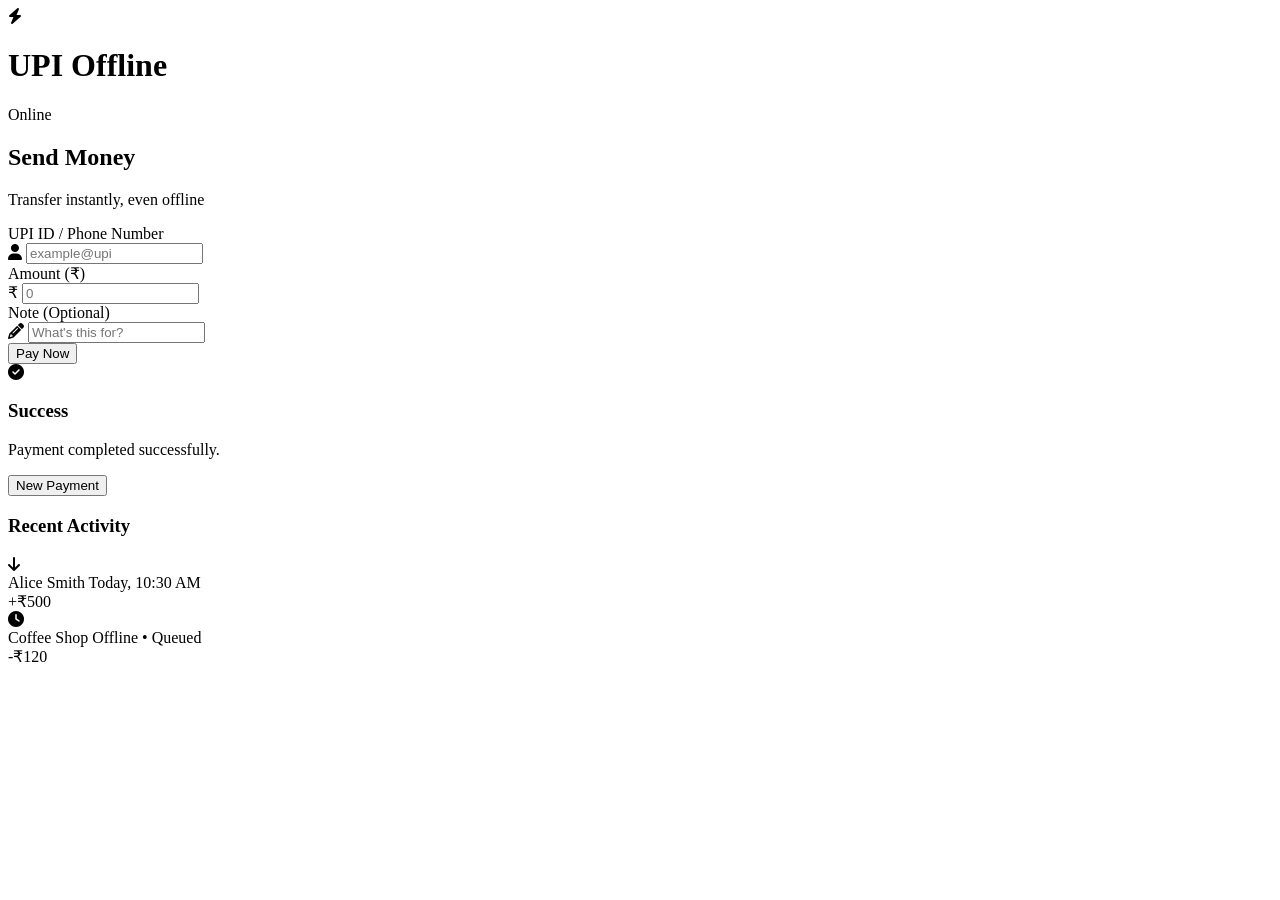
==== api-gateway/src/main/resources/static/index.html @ 7b59b5b2 "chore: configure frontend static deployment and secure Kafka SCRAM auth for Render" ====
<!DOCTYPE html>
<html lang="en">
<head>
    <meta charset="UTF-8">
    <meta name="viewport" content="width=device-width, initial-scale=1.0">
    <title>Offline UPI Platform</title>
    <link href="https://fonts.googleapis.com/css2?family=Inter:wght@300;400;500;600;700&display=swap" rel="stylesheet">
    <link rel="stylesheet" href="https://cdnjs.cloudflare.com/ajax/libs/font-awesome/6.4.0/css/all.min.css">
    <link rel="stylesheet" href="/style.css">
</head>
<body>
    <div class="background-effects">
        <div class="glow-orb orb-1"></div>
        <div class="glow-orb orb-2"></div>
    </div>

    <main class="app-container">
        <header class="app-header">
            <div class="logo">
                <i class="fa-solid fa-bolt logo-icon"></i>
                <h1>UPI Offline</h1>
            </div>
            <div class="network-status" id="network-status">
                <span class="status-indicator online"></span>
                <span class="status-text">Online</span>
            </div>
        </header>

        <section class="payment-card glass-panel">
            <div class="card-header">
                <h2>Send Money</h2>
                <p>Transfer instantly, even offline</p>
            </div>

            <form id="payment-form">
                <div class="input-group">
                    <label for="upi-id">UPI ID / Phone Number</label>
                    <div class="input-wrapper">
                        <i class="fa-solid fa-user icon"></i>
                        <input type="text" id="upi-id" placeholder="example@upi" required autocomplete="off">
                    </div>
                </div>

                <div class="input-group">
                    <label for="amount">Amount (₹)</label>
                    <div class="input-wrapper amount-wrapper">
                        <span class="currency-symbol">₹</span>
                        <input type="number" id="amount" placeholder="0" min="1" required>
                    </div>
                </div>

                <div class="input-group">
                    <label for="note">Note (Optional)</label>
                    <div class="input-wrapper">
                        <i class="fa-solid fa-pencil icon"></i>
                        <input type="text" id="note" placeholder="What's this for?" autocomplete="off">
                    </div>
                </div>

                <button type="submit" class="btn-primary" id="pay-btn">
                    <span class="btn-text">Pay Now</span>
                    <div class="spinner hidden"></div>
                </button>
            </form>

            <div id="payment-result" class="result-message hidden">
                <div class="result-icon">
                    <i class="fa-solid fa-check-circle" id="result-icon-fa"></i>
                </div>
                <h3 id="result-title">Success</h3>
                <p id="result-text">Payment completed successfully.</p>
                <button id="new-payment-btn" class="btn-secondary">New Payment</button>
            </div>
        </section>

        <section class="recent-transactions">
            <h3>Recent Activity</h3>
            <div class="transaction-list">
                <div class="transaction-item">
                    <div class="tx-icon receive"><i class="fa-solid fa-arrow-down"></i></div>
                    <div class="tx-details">
                        <span class="tx-name">Alice Smith</span>
                        <span class="tx-time">Today, 10:30 AM</span>
                    </div>
                    <div class="tx-amount positive">+₹500</div>
                </div>
                <div class="transaction-item offline-queued">
                    <div class="tx-icon offline"><i class="fa-solid fa-clock"></i></div>
                    <div class="tx-details">
                        <span class="tx-name">Coffee Shop</span>
                        <span class="tx-time">Offline • Queued</span>
                    </div>
                    <div class="tx-amount negative">-₹120</div>
                </div>
            </div>
        </section>
    </main>

    <script src="/app.js"></script>
</body>
</html>
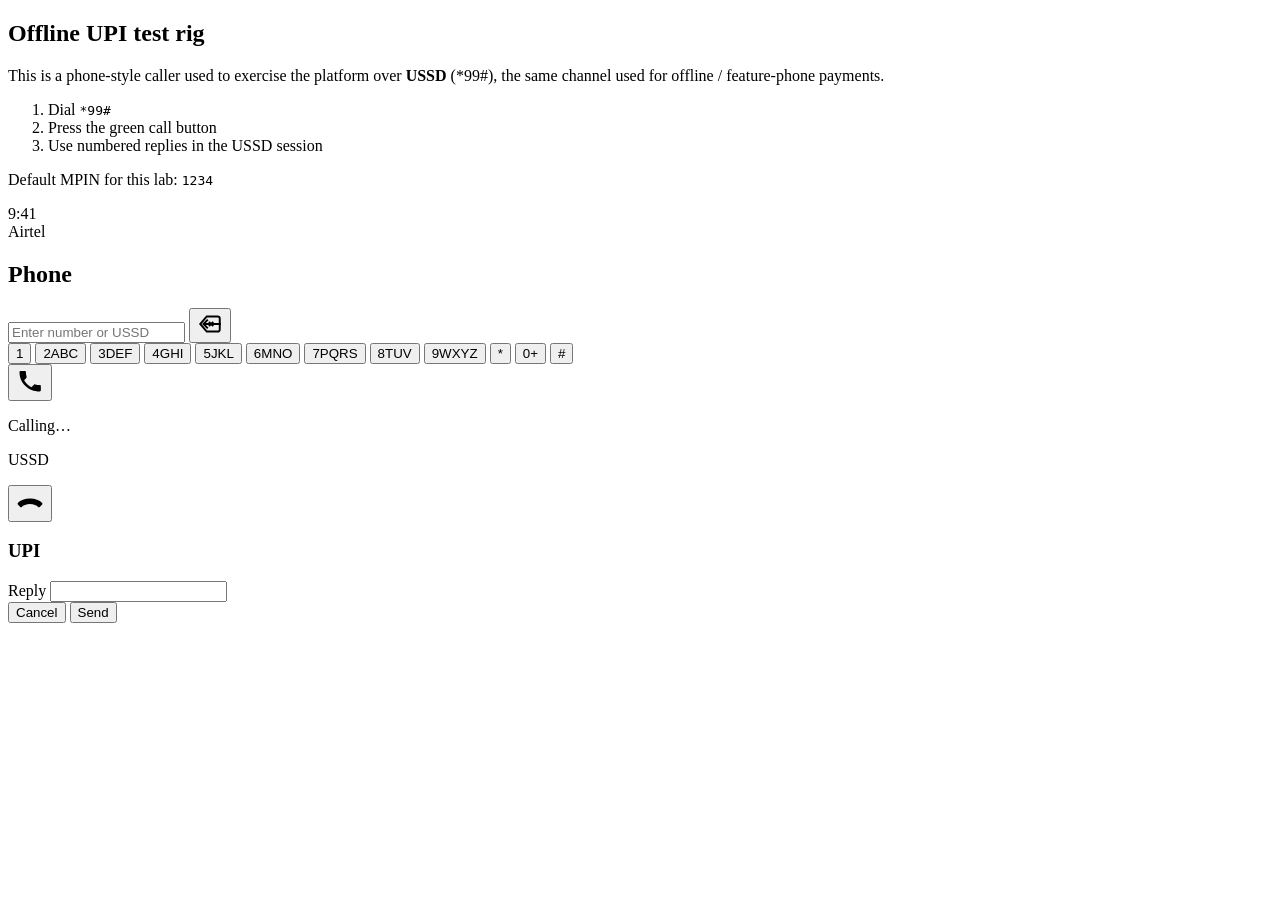
==== commit 2a29fdfe: "feat: replace dashboard with USSD phone dialer test UI Co-authored-by: Cursor <cursoragent@cursor.co" ====
--- a/api-gateway/src/main/resources/static/index.html
+++ b/api-gateway/src/main/resources/static/index.html
@@ -3,99 +3,105 @@
 <head>
     <meta charset="UTF-8">
     <meta name="viewport" content="width=device-width, initial-scale=1.0">
-    <title>Offline UPI Platform</title>
-    <link href="https://fonts.googleapis.com/css2?family=Inter:wght@300;400;500;600;700&display=swap" rel="stylesheet">
-    <link rel="stylesheet" href="https://cdnjs.cloudflare.com/ajax/libs/font-awesome/6.4.0/css/all.min.css">
+    <title>UPI USSD — Phone Dialer</title>
     <link rel="stylesheet" href="/style.css">
 </head>
 <body>
-    <div class="background-effects">
-        <div class="glow-orb orb-1"></div>
-        <div class="glow-orb orb-2"></div>
-    </div>
+    <div class="stage">
+        <aside class="lab-note">
+            <h1>Offline UPI test rig</h1>
+            <p>This is a phone-style caller used to exercise the platform over <strong>USSD</strong> (*99#), the same channel used for offline / feature-phone payments.</p>
+            <ol>
+                <li>Dial <code>*99#</code></li>
+                <li>Press the green call button</li>
+                <li>Use numbered replies in the USSD session</li>
+            </ol>
+            <p class="lab-hint">Default MPIN for this lab: <code>1234</code></p>
+        </aside>
 
-    <main class="app-container">
-        <header class="app-header">
-            <div class="logo">
-                <i class="fa-solid fa-bolt logo-icon"></i>
-                <h1>UPI Offline</h1>
-            </div>
-            <div class="network-status" id="network-status">
-                <span class="status-indicator online"></span>
-                <span class="status-text">Online</span>
-            </div>
-        </header>
+        <div class="phone" aria-label="Mobile phone test interface">
+            <div class="phone-bezel">
+                <div class="phone-earpiece"></div>
+                <div class="phone-screen">
+                    <header class="status-bar">
+                        <span id="clock">9:41</span>
+                        <span class="status-icons">
+                            <span class="signal" title="Signal"></span>
+                            <span class="wifi" title="USSD does not require data"></span>
+                            <span class="battery" title="Battery"></span>
+                        </span>
+                    </header>
 
-        <section class="payment-card glass-panel">
-            <div class="card-header">
-                <h2>Send Money</h2>
-                <p>Transfer instantly, even offline</p>
-            </div>
+                    <section id="dialer-app" class="app-pane">
+                        <div class="dialer-header">
+                            <span class="carrier">Airtel</span>
+                            <h2>Phone</h2>
+                        </div>
+                        <div class="number-display">
+                            <input id="dial-input" type="text" inputmode="tel" autocomplete="off" spellcheck="false" placeholder="Enter number or USSD" aria-label="Number to dial">
+                            <button type="button" id="backspace-btn" class="backspace" aria-label="Delete">
+                                <svg viewBox="0 0 24 24" width="26" height="26" fill="none" stroke="currentColor" stroke-width="1.8">
+                                    <path d="M22 12H7M10 8l-4 4 4 4"/>
+                                    <path d="M4 7h11a3 3 0 0 1 3 3v4a3 3 0 0 1-3 3H4z" opacity="0"/>
+                                    <path d="M21 7v10a2 2 0 0 1-2 2H9l-6-7 6-7h10a2 2 0 0 1 2 2z"/>
+                                    <path d="M15 10l-4 4M11 10l4 4"/>
+                                </svg>
+                            </button>
+                        </div>
+                        <div class="keypad" id="keypad">
+                            <button type="button" data-key="1">1<span> </span></button>
+                            <button type="button" data-key="2">2<span>ABC</span></button>
+                            <button type="button" data-key="3">3<span>DEF</span></button>
+                            <button type="button" data-key="4">4<span>GHI</span></button>
+                            <button type="button" data-key="5">5<span>JKL</span></button>
+                            <button type="button" data-key="6">6<span>MNO</span></button>
+                            <button type="button" data-key="7">7<span>PQRS</span></button>
+                            <button type="button" data-key="8">8<span>TUV</span></button>
+                            <button type="button" data-key="9">9<span>WXYZ</span></button>
+                            <button type="button" data-key="*">*<span></span></button>
+                            <button type="button" data-key="0">0<span>+</span></button>
+                            <button type="button" data-key="#">#<span></span></button>
+                        </div>
+                        <div class="call-row">
+                            <button type="button" id="call-btn" class="call-btn" aria-label="Call">
+                                <svg viewBox="0 0 24 24" width="28" height="28" fill="currentColor">
+                                    <path d="M6.6 10.8c1.4 2.8 3.8 5.1 6.6 6.6l2.2-2.2c.3-.3.7-.4 1.1-.3 1.2.4 2.5.6 3.8.6.6 0 1 .4 1 1V20c0 .6-.4 1-1 1C10.4 21 3 13.6 3 4.5 3 3.9 3.4 3.5 4 3.5H7.5c.6 0 1 .4 1 1 0 1.3.2 2.6.6 3.8.1.4 0 .8-.3 1.1l-2.2 2.4z"/>
+                                </svg>
+                            </button>
+                        </div>
+                    </section>
 
-            <form id="payment-form">
-                <div class="input-group">
-                    <label for="upi-id">UPI ID / Phone Number</label>
-                    <div class="input-wrapper">
-                        <i class="fa-solid fa-user icon"></i>
-                        <input type="text" id="upi-id" placeholder="example@upi" required autocomplete="off">
+                    <section id="call-screen" class="app-pane hidden">
+                        <p class="call-label" id="call-label">Calling…</p>
+                        <p class="call-number" id="call-number"></p>
+                        <p class="call-timer" id="call-timer">USSD</p>
+                        <button type="button" id="end-call-btn" class="end-call-btn" aria-label="End call">
+                            <svg viewBox="0 0 24 24" width="28" height="28" fill="currentColor">
+                                <path d="M12 9c-4.4 0-8.3 1.5-10.4 3.8-.4.4-.4 1 0 1.4l2 2c.4.4 1 .4 1.4 0 1.2-1.2 3.9-2.4 7-2.4s5.8 1.2 7 2.4c.4.4 1 .4 1.4 0l2-2c.4-.4.4-1 0-1.4C20.3 10.5 16.4 9 12 9z"/>
+                            </svg>
+                        </button>
+                    </section>
+
+                    <div id="ussd-overlay" class="ussd-overlay hidden" role="dialog" aria-labelledby="ussd-title">
+                        <div class="ussd-card">
+                            <h3 id="ussd-title">UPI</h3>
+                            <pre id="ussd-body" class="ussd-body"></pre>
+                            <label class="ussd-input-wrap" id="ussd-input-wrap">
+                                <span>Reply</span>
+                                <input id="ussd-reply" type="text" inputmode="numeric" autocomplete="off" maxlength="64">
+                            </label>
+                            <div class="ussd-actions">
+                                <button type="button" id="ussd-cancel">Cancel</button>
+                                <button type="button" id="ussd-send">Send</button>
+                            </div>
+                        </div>
                     </div>
-                </div>
 
-                <div class="input-group">
-                    <label for="amount">Amount (₹)</label>
-                    <div class="input-wrapper amount-wrapper">
-                        <span class="currency-symbol">₹</span>
-                        <input type="number" id="amount" placeholder="0" min="1" required>
-                    </div>
-                </div>
-
-                <div class="input-group">
-                    <label for="note">Note (Optional)</label>
-                    <div class="input-wrapper">
-                        <i class="fa-solid fa-pencil icon"></i>
-                        <input type="text" id="note" placeholder="What's this for?" autocomplete="off">
-                    </div>
-                </div>
-
-                <button type="submit" class="btn-primary" id="pay-btn">
-                    <span class="btn-text">Pay Now</span>
-                    <div class="spinner hidden"></div>
-                </button>
-            </form>
-
-            <div id="payment-result" class="result-message hidden">
-                <div class="result-icon">
-                    <i class="fa-solid fa-check-circle" id="result-icon-fa"></i>
-                </div>
-                <h3 id="result-title">Success</h3>
-                <p id="result-text">Payment completed successfully.</p>
-                <button id="new-payment-btn" class="btn-secondary">New Payment</button>
-            </div>
-        </section>
-
-        <section class="recent-transactions">
-            <h3>Recent Activity</h3>
-            <div class="transaction-list">
-                <div class="transaction-item">
-                    <div class="tx-icon receive"><i class="fa-solid fa-arrow-down"></i></div>
-                    <div class="tx-details">
-                        <span class="tx-name">Alice Smith</span>
-                        <span class="tx-time">Today, 10:30 AM</span>
-                    </div>
-                    <div class="tx-amount positive">+₹500</div>
-                </div>
-                <div class="transaction-item offline-queued">
-                    <div class="tx-icon offline"><i class="fa-solid fa-clock"></i></div>
-                    <div class="tx-details">
-                        <span class="tx-name">Coffee Shop</span>
-                        <span class="tx-time">Offline • Queued</span>
-                    </div>
-                    <div class="tx-amount negative">-₹120</div>
+                    <div class="home-indicator"></div>
                 </div>
             </div>
-        </section>
-    </main>
-
+        </div>
+    </div>
     <script src="/app.js"></script>
 </body>
 </html>
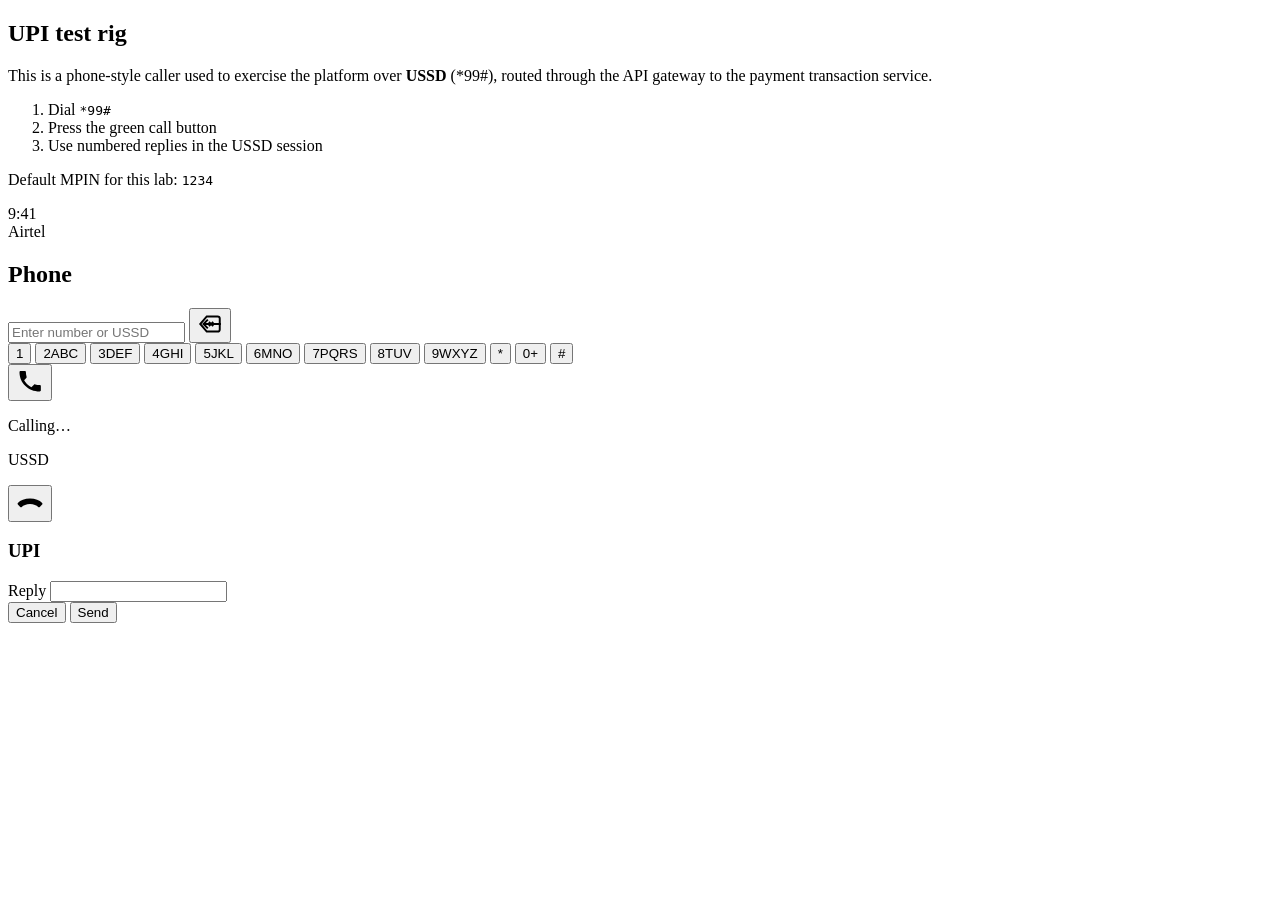
==== commit c181b052: "remove kafka and r4j" ====
--- a/api-gateway/src/main/resources/static/index.html
+++ b/api-gateway/src/main/resources/static/index.html
@@ -9,8 +9,8 @@
 <body>
     <div class="stage">
         <aside class="lab-note">
-            <h1>Offline UPI test rig</h1>
-            <p>This is a phone-style caller used to exercise the platform over <strong>USSD</strong> (*99#), the same channel used for offline / feature-phone payments.</p>
+            <h1>UPI test rig</h1>
+            <p>This is a phone-style caller used to exercise the platform over <strong>USSD</strong> (*99#), routed through the API gateway to the payment transaction service.</p>
             <ol>
                 <li>Dial <code>*99#</code></li>
                 <li>Press the green call button</li>
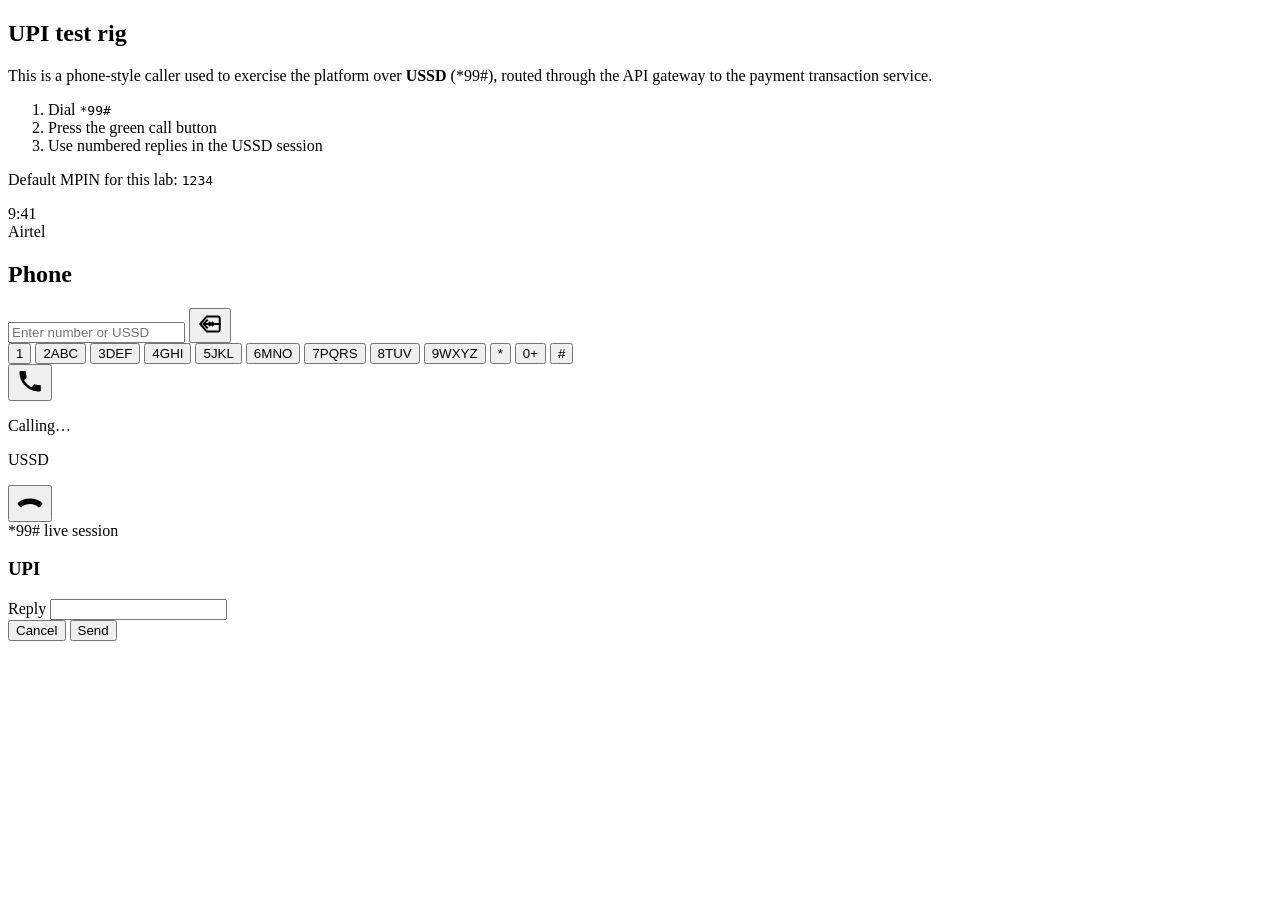
==== commit 41689269: "Improve gateway routing, logging, and USSD interface" ====
--- a/api-gateway/src/main/resources/static/index.html
+++ b/api-gateway/src/main/resources/static/index.html
@@ -84,8 +84,12 @@
 
                     <div id="ussd-overlay" class="ussd-overlay hidden" role="dialog" aria-labelledby="ussd-title">
                         <div class="ussd-card">
-                            <h3 id="ussd-title">UPI</h3>
+                            <div class="ussd-card-header">
+                                <span class="ussd-chip">*99# live session</span>
+                                <h3 id="ussd-title">UPI</h3>
+                            </div>
                             <pre id="ussd-body" class="ussd-body"></pre>
+                            <div id="ussd-options" class="ussd-options" aria-label="USSD menu options"></div>
                             <label class="ussd-input-wrap" id="ussd-input-wrap">
                                 <span>Reply</span>
                                 <input id="ussd-reply" type="text" inputmode="numeric" autocomplete="off" maxlength="64">
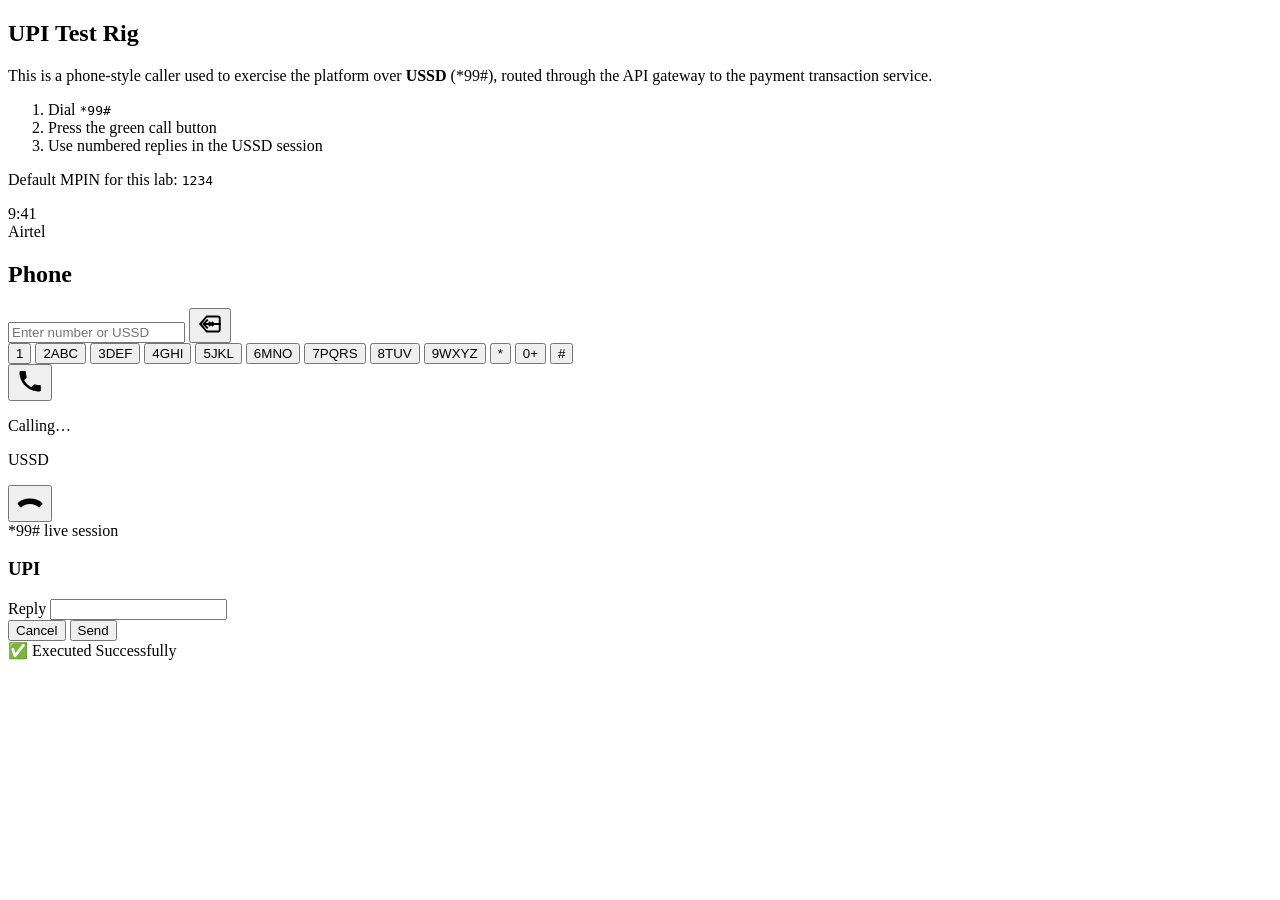
==== commit b9e51204: "feat: implement UPI phone dialer interface with success execution indicator" ====
--- a/api-gateway/src/main/resources/static/index.html
+++ b/api-gateway/src/main/resources/static/index.html
@@ -1,16 +1,20 @@
 <!DOCTYPE html>
 <html lang="en">
+
 <head>
     <meta charset="UTF-8">
     <meta name="viewport" content="width=device-width, initial-scale=1.0">
     <title>UPI USSD — Phone Dialer</title>
     <link rel="stylesheet" href="/style.css">
+<link rel="stylesheet" href="/success.css">
 </head>
+
 <body>
     <div class="stage">
         <aside class="lab-note">
-            <h1>UPI test rig</h1>
-            <p>This is a phone-style caller used to exercise the platform over <strong>USSD</strong> (*99#), routed through the API gateway to the payment transaction service.</p>
+            <h1>UPI Test Rig</h1>
+            <p>This is a phone-style caller used to exercise the platform over <strong>USSD</strong> (*99#), routed
+                through the API gateway to the payment transaction service.</p>
             <ol>
                 <li>Dial <code>*99#</code></li>
                 <li>Press the green call button</li>
@@ -38,13 +42,15 @@
                             <h2>Phone</h2>
                         </div>
                         <div class="number-display">
-                            <input id="dial-input" type="text" inputmode="tel" autocomplete="off" spellcheck="false" placeholder="Enter number or USSD" aria-label="Number to dial">
+                            <input id="dial-input" type="text" inputmode="tel" autocomplete="off" spellcheck="false"
+                                placeholder="Enter number or USSD" aria-label="Number to dial">
                             <button type="button" id="backspace-btn" class="backspace" aria-label="Delete">
-                                <svg viewBox="0 0 24 24" width="26" height="26" fill="none" stroke="currentColor" stroke-width="1.8">
-                                    <path d="M22 12H7M10 8l-4 4 4 4"/>
-                                    <path d="M4 7h11a3 3 0 0 1 3 3v4a3 3 0 0 1-3 3H4z" opacity="0"/>
-                                    <path d="M21 7v10a2 2 0 0 1-2 2H9l-6-7 6-7h10a2 2 0 0 1 2 2z"/>
-                                    <path d="M15 10l-4 4M11 10l4 4"/>
+                                <svg viewBox="0 0 24 24" width="26" height="26" fill="none" stroke="currentColor"
+                                    stroke-width="1.8">
+                                    <path d="M22 12H7M10 8l-4 4 4 4" />
+                                    <path d="M4 7h11a3 3 0 0 1 3 3v4a3 3 0 0 1-3 3H4z" opacity="0" />
+                                    <path d="M21 7v10a2 2 0 0 1-2 2H9l-6-7 6-7h10a2 2 0 0 1 2 2z" />
+                                    <path d="M15 10l-4 4M11 10l4 4" />
                                 </svg>
                             </button>
                         </div>
@@ -65,7 +71,8 @@
                         <div class="call-row">
                             <button type="button" id="call-btn" class="call-btn" aria-label="Call">
                                 <svg viewBox="0 0 24 24" width="28" height="28" fill="currentColor">
-                                    <path d="M6.6 10.8c1.4 2.8 3.8 5.1 6.6 6.6l2.2-2.2c.3-.3.7-.4 1.1-.3 1.2.4 2.5.6 3.8.6.6 0 1 .4 1 1V20c0 .6-.4 1-1 1C10.4 21 3 13.6 3 4.5 3 3.9 3.4 3.5 4 3.5H7.5c.6 0 1 .4 1 1 0 1.3.2 2.6.6 3.8.1.4 0 .8-.3 1.1l-2.2 2.4z"/>
+                                    <path
+                                        d="M6.6 10.8c1.4 2.8 3.8 5.1 6.6 6.6l2.2-2.2c.3-.3.7-.4 1.1-.3 1.2.4 2.5.6 3.8.6.6 0 1 .4 1 1V20c0 .6-.4 1-1 1C10.4 21 3 13.6 3 4.5 3 3.9 3.4 3.5 4 3.5H7.5c.6 0 1 .4 1 1 0 1.3.2 2.6.6 3.8.1.4 0 .8-.3 1.1l-2.2 2.4z" />
                                 </svg>
                             </button>
                         </div>
@@ -77,7 +84,8 @@
                         <p class="call-timer" id="call-timer">USSD</p>
                         <button type="button" id="end-call-btn" class="end-call-btn" aria-label="End call">
                             <svg viewBox="0 0 24 24" width="28" height="28" fill="currentColor">
-                                <path d="M12 9c-4.4 0-8.3 1.5-10.4 3.8-.4.4-.4 1 0 1.4l2 2c.4.4 1 .4 1.4 0 1.2-1.2 3.9-2.4 7-2.4s5.8 1.2 7 2.4c.4.4 1 .4 1.4 0l2-2c.4-.4.4-1 0-1.4C20.3 10.5 16.4 9 12 9z"/>
+                                <path
+                                    d="M12 9c-4.4 0-8.3 1.5-10.4 3.8-.4.4-.4 1 0 1.4l2 2c.4.4 1 .4 1.4 0 1.2-1.2 3.9-2.4 7-2.4s5.8 1.2 7 2.4c.4.4 1 .4 1.4 0l2-2c.4-.4.4-1 0-1.4C20.3 10.5 16.4 9 12 9z" />
                             </svg>
                         </button>
                     </section>
@@ -92,13 +100,19 @@
                             <div id="ussd-options" class="ussd-options" aria-label="USSD menu options"></div>
                             <label class="ussd-input-wrap" id="ussd-input-wrap">
                                 <span>Reply</span>
-                                <input id="ussd-reply" type="text" inputmode="numeric" autocomplete="off" maxlength="64">
+                                <input id="ussd-reply" type="text" inputmode="numeric" autocomplete="off"
+                                    maxlength="64">
                             </label>
                             <div class="ussd-actions">
                                 <button type="button" id="ussd-cancel">Cancel</button>
                                 <button type="button" id="ussd-send">Send</button>
                             </div>
                         </div>
+    <!-- Success indicator always shown -->
+    <div id="successIndicator" class="success-indicator">
+      ✅ Executed Successfully
+    </div>
+    </div>
                     </div>
 
                     <div class="home-indicator"></div>
@@ -108,4 +122,5 @@
     </div>
     <script src="/app.js"></script>
 </body>
-</html>
+
+</html>
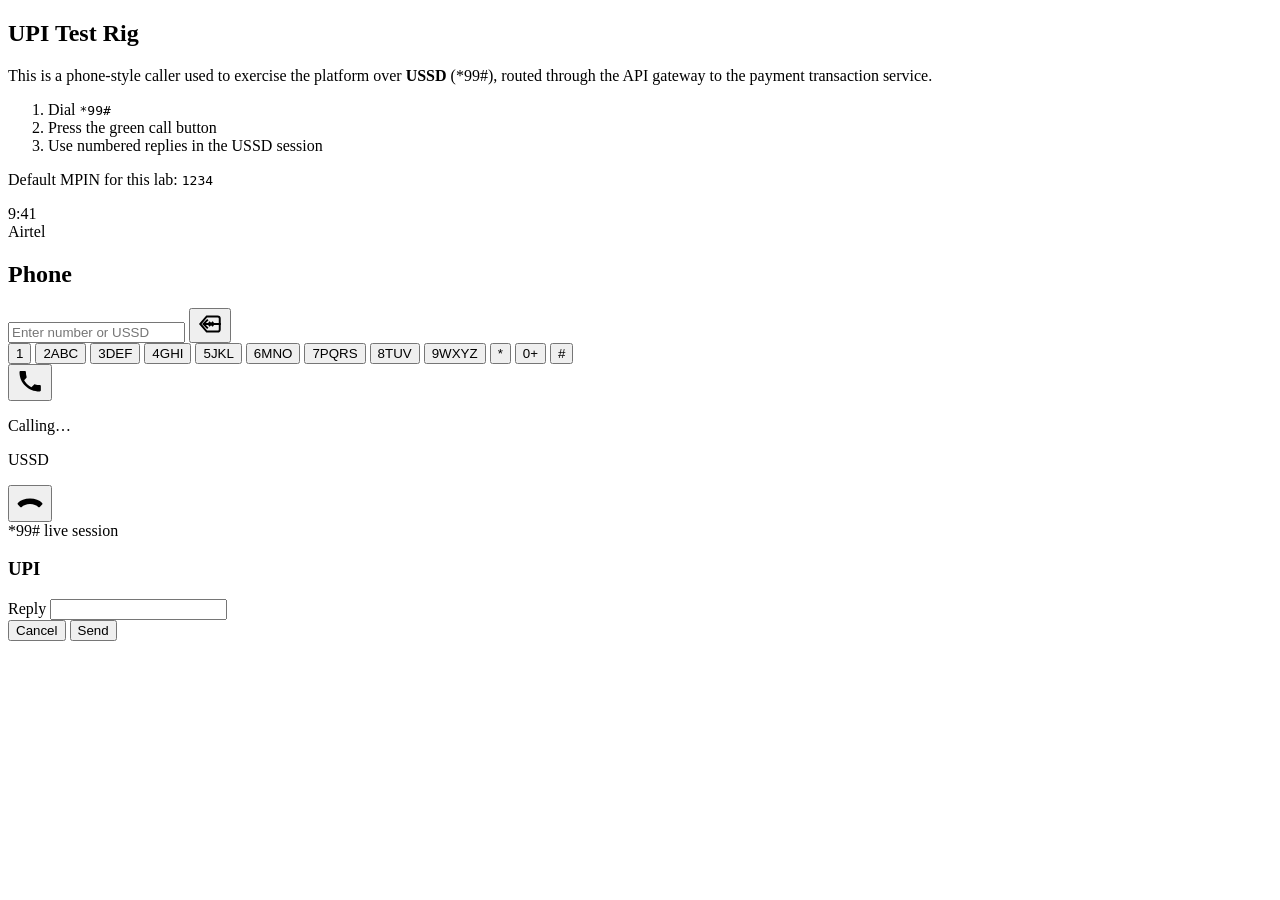
==== commit 15870644: "feat: add phone dialer interface for USSD testing to static resources" ====
--- a/api-gateway/src/main/resources/static/index.html
+++ b/api-gateway/src/main/resources/static/index.html
@@ -6,7 +6,6 @@
     <meta name="viewport" content="width=device-width, initial-scale=1.0">
     <title>UPI USSD — Phone Dialer</title>
     <link rel="stylesheet" href="/style.css">
-<link rel="stylesheet" href="/success.css">
 </head>
 
 <body>
@@ -108,11 +107,6 @@
                                 <button type="button" id="ussd-send">Send</button>
                             </div>
                         </div>
-    <!-- Success indicator always shown -->
-    <div id="successIndicator" class="success-indicator">
-      ✅ Executed Successfully
-    </div>
-    </div>
                     </div>
 
                     <div class="home-indicator"></div>
